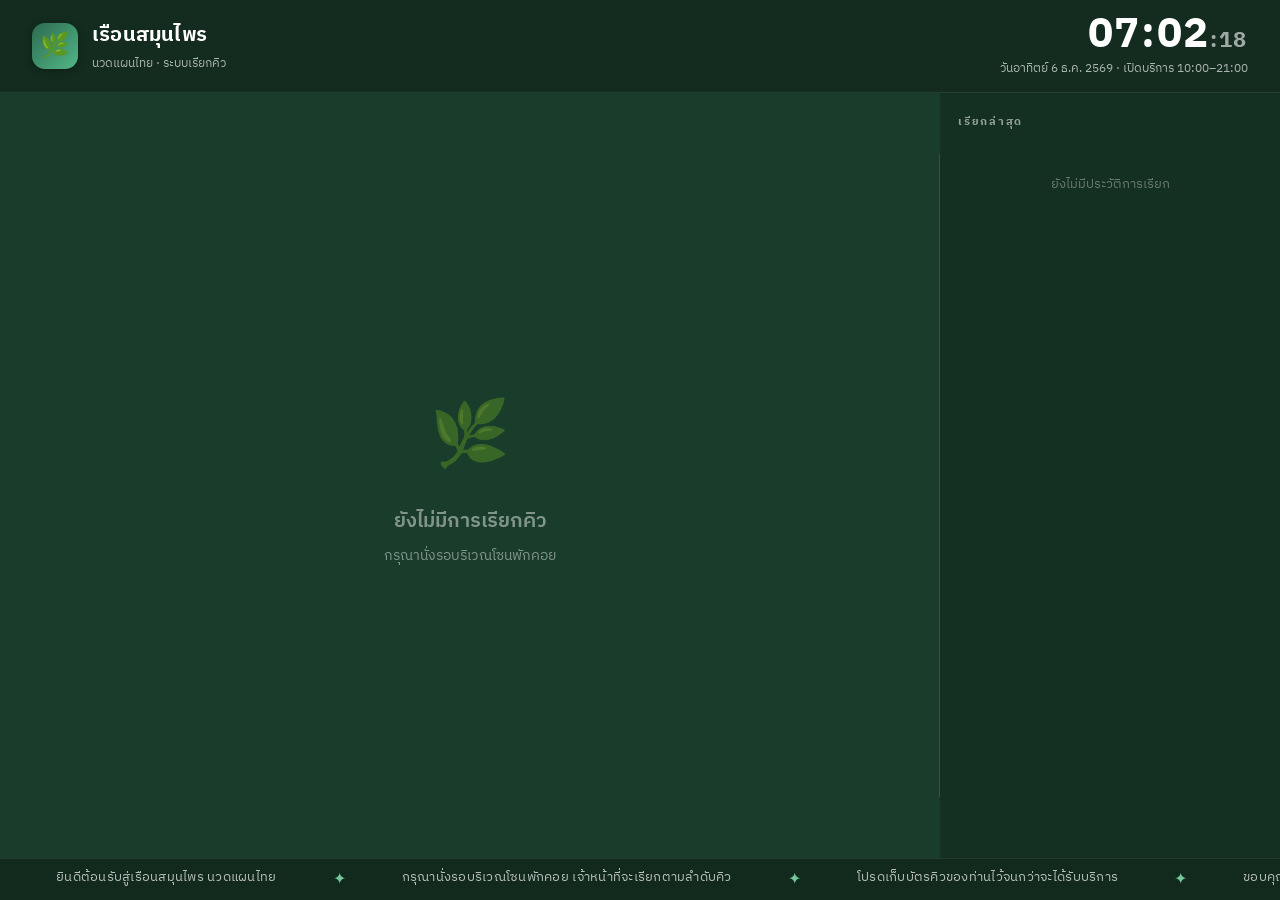
==== queue-display.html @ fc615b2a "Add queue management system: call queue page, display board, sound, ticker - New queue.jsx: QueuePag" ====
<!DOCTYPE html>
<html lang="th">
<head>
<meta charset="UTF-8" />
<meta name="viewport" content="width=device-width, initial-scale=1.0" />
<title>จอแสดงคิว · เรือนสมุนไพร นวดแผนไทย</title>
<link rel="preconnect" href="https://fonts.googleapis.com" />
<link rel="preconnect" href="https://fonts.gstatic.com" crossorigin />
<link href="https://fonts.googleapis.com/css2?family=IBM+Plex+Sans+Thai:wght@400;500;600;700;900&display=swap" rel="stylesheet">
<style>
  *, *::before, *::after { margin: 0; padding: 0; box-sizing: border-box; }
  html, body { height: 100%; overflow: hidden; }
  body {
    font-family: 'IBM Plex Sans Thai', 'Noto Sans Thai', sans-serif;
    background: #1a3d2b;
    color: #fff;
    display: flex;
    flex-direction: column;
  }

  /* ── Header ── */
  .header {
    display: flex;
    justify-content: space-between;
    align-items: center;
    padding: 14px 32px;
    background: rgba(0,0,0,.28);
    flex-shrink: 0;
    border-bottom: 1px solid rgba(255,255,255,.08);
  }
  .logo { display: flex; align-items: center; gap: 14px; }
  .logo-icon {
    width: 46px; height: 46px;
    background: linear-gradient(135deg, #2d6a4f, #52b788);
    border-radius: 13px;
    display: flex; align-items: center; justify-content: center;
    font-size: 24px; box-shadow: 0 2px 10px rgba(0,0,0,.3);
  }
  .logo-name  { font-size: 20px; font-weight: 700; letter-spacing: .01em; }
  .logo-sub   { font-size: 12px; opacity: .65; margin-top: 2px; }
  .clock { text-align: right; }
  .clock-time {
    font-size: 42px; font-weight: 700; letter-spacing: .04em;
    font-variant-numeric: tabular-nums; line-height: 1;
  }
  .clock-sec { font-size: 22px; opacity: .6; }
  .clock-date { font-size: 12px; opacity: .65; margin-top: 3px; }

  /* ── Main area ── */
  .main {
    display: flex; flex: 1; overflow: hidden;
  }

  /* ── Current queue panel (left) ── */
  .current {
    flex: 1;
    display: flex; flex-direction: column;
    align-items: center; justify-content: center;
    padding: 32px 48px;
    position: relative;
  }
  .current::after {
    content: ''; position: absolute;
    right: 0; top: 8%; bottom: 8%; width: 1px;
    background: rgba(255,255,255,.12);
  }

  .calling-badge {
    display: flex; align-items: center; gap: 8px;
    font-size: 12px; font-weight: 700; letter-spacing: .18em;
    text-transform: uppercase; opacity: .75; margin-bottom: 18px;
  }
  .calling-dot {
    width: 8px; height: 8px; border-radius: 50%;
    background: #74c69d;
    animation: blink 1.5s ease-in-out infinite;
  }
  @keyframes blink {
    0%, 100% { opacity: 1; transform: scale(1); }
    50%       { opacity: .3; transform: scale(.7); }
  }

  .queue-number {
    font-size: clamp(100px, 16vw, 180px);
    font-weight: 900; line-height: 1; color: #fff;
    letter-spacing: .02em; font-variant-numeric: tabular-nums;
    text-shadow: 0 4px 40px rgba(0,0,0,.5);
    animation: fadeIn .4s ease;
  }
  @keyframes fadeIn { from { opacity: 0; transform: scale(.92); } to { opacity: 1; transform: scale(1); } }

  .patient-name {
    font-size: clamp(22px, 3.5vw, 38px);
    font-weight: 700; margin-top: 10px; text-align: center;
    max-width: 560px;
  }
  .info-chip {
    display: inline-flex; align-items: center; gap: 8px;
    background: rgba(255,255,255,.14);
    border: 1px solid rgba(255,255,255,.22);
    border-radius: 100px; padding: 8px 22px;
    font-size: 17px; font-weight: 600; margin-top: 14px;
  }
  .svc-label {
    font-size: 15px; opacity: .8; margin-top: 8px; text-align: center;
  }
  .ther-row {
    display: flex; align-items: center; gap: 10px;
    margin-top: 14px; font-size: 15px; opacity: .8;
  }
  .ther-av {
    width: 34px; height: 34px; border-radius: 17px;
    background: rgba(255,255,255,.2);
    display: flex; align-items: center; justify-content: center;
    font-weight: 700; font-size: 14px;
  }

  .empty-state {
    text-align: center; opacity: .45;
  }
  .empty-icon { font-size: 64px; margin-bottom: 16px; }
  .empty-text { font-size: 20px; font-weight: 600; }
  .empty-sub  { font-size: 14px; margin-top: 6px; }

  /* ── Recent panel (right) ── */
  .recent {
    width: 340px; flex-shrink: 0;
    padding: 20px 18px;
    background: rgba(0,0,0,.22);
    overflow-y: auto; display: flex; flex-direction: column;
  }
  .recent-title {
    font-size: 11px; font-weight: 700; letter-spacing: .16em;
    opacity: .55; margin-bottom: 14px; text-transform: uppercase;
  }
  .recent-list { display: flex; flex-direction: column; gap: 2px; }
  .recent-item {
    display: flex; align-items: center; gap: 12px;
    padding: 11px 10px;
    border-radius: 10px;
    transition: background .2s;
  }
  .recent-item.latest {
    background: rgba(116,198,157,.15);
    border: 1px solid rgba(116,198,157,.3);
  }
  .recent-no {
    font-size: 22px; font-weight: 900;
    color: #95d5b2; min-width: 56px; letter-spacing: .01em;
    font-family: 'IBM Plex Mono', monospace;
  }
  .recent-info { flex: 1; min-width: 0; }
  .recent-info .r-name { font-size: 14px; font-weight: 600; white-space: nowrap; overflow: hidden; text-overflow: ellipsis; }
  .recent-info .r-sub  { font-size: 11px; opacity: .55; margin-top: 2px; white-space: nowrap; overflow: hidden; text-overflow: ellipsis; }
  .latest-tag {
    flex-shrink: 0;
    background: #52b788; color: #fff;
    font-size: 10px; font-weight: 700; padding: 2px 8px;
    border-radius: 100px; letter-spacing: .05em;
  }

  /* ── Ticker ── */
  .ticker {
    flex-shrink: 0; height: 42px;
    background: rgba(0,0,0,.32);
    display: flex; align-items: center; overflow: hidden;
    border-top: 1px solid rgba(255,255,255,.08);
  }
  .ticker-inner {
    display: flex; white-space: nowrap;
    animation: marquee 50s linear infinite;
  }
  @keyframes marquee {
    0%   { transform: translateX(0); }
    100% { transform: translateX(-50%); }
  }
  .ticker-seg {
    padding: 0 56px; font-size: 13px;
    color: rgba(255,255,255,.7); letter-spacing: .02em;
  }
  .ticker-dot { color: #74c69d; }

  /* Scrollbar hidden */
  .recent::-webkit-scrollbar { display: none; }
  .recent { scrollbar-width: none; }
</style>
</head>
<body>

<!-- ── Header ─────────────────────────────────────────────── -->
<div class="header">
  <div class="logo">
    <div class="logo-icon">🌿</div>
    <div>
      <div class="logo-name">เรือนสมุนไพร</div>
      <div class="logo-sub">นวดแผนไทย · ระบบเรียกคิว</div>
    </div>
  </div>
  <div class="clock">
    <div class="clock-time">
      <span id="clock-hm">--:--</span><span class="clock-sec" id="clock-s">:--</span>
    </div>
    <div class="clock-date" id="clock-date">—</div>
  </div>
</div>

<!-- ── Main ───────────────────────────────────────────────── -->
<div class="main">
  <div class="current" id="current-panel">
    <div class="empty-state">
      <div class="empty-icon">🌿</div>
      <div class="empty-text">ยังไม่มีการเรียกคิว</div>
      <div class="empty-sub">กรุณานั่งรอบริเวณโซนพักคอย</div>
    </div>
  </div>

  <div class="recent">
    <div class="recent-title">เรียกล่าสุด</div>
    <div class="recent-list" id="recent-list">
      <div style="text-align:center;opacity:.35;font-size:13px;padding:28px 0">ยังไม่มีประวัติการเรียก</div>
    </div>
  </div>
</div>

<!-- ── Ticker ─────────────────────────────────────────────── -->
<div class="ticker">
  <div class="ticker-inner" id="ticker-inner"></div>
</div>

<script>
// ── Ticker setup ──────────────────────────────────────────
const TICKER_SEGS = [
  "ยินดีต้อนรับสู่เรือนสมุนไพร นวดแผนไทย",
  "กรุณานั่งรอบริเวณโซนพักคอย เจ้าหน้าที่จะเรียกตามลำดับคิว",
  "โปรดเก็บบัตรคิวของท่านไว้จนกว่าจะได้รับบริการ",
  "ขอบคุณที่ไว้วางใจใช้บริการแพทย์แผนไทย",
];

(function setupTicker() {
  const inner = document.getElementById('ticker-inner');
  const txt = TICKER_SEGS.map((s, i) =>
    `<span class="ticker-seg">${s}</span><span class="ticker-dot">✦</span>`
  ).join('');
  inner.innerHTML = txt + txt; // doubled for seamless loop
})();

// ── Clock ─────────────────────────────────────────────────
const DAYS_TH   = ['อาทิตย์','จันทร์','อังคาร','พุธ','พฤหัสบดี','ศุกร์','เสาร์'];
const MONTHS_TH = ['ม.ค.','ก.พ.','มี.ค.','เม.ย.','พ.ค.','มิ.ย.','ก.ค.','ส.ค.','ก.ย.','ต.ค.','พ.ย.','ธ.ค.'];

function updateClock() {
  const n = new Date();
  const h = String(n.getHours()).padStart(2,'0');
  const m = String(n.getMinutes()).padStart(2,'0');
  const s = String(n.getSeconds()).padStart(2,'0');
  document.getElementById('clock-hm').textContent = `${h}:${m}`;
  document.getElementById('clock-s').textContent  = `:${s}`;
  document.getElementById('clock-date').textContent =
    `วัน${DAYS_TH[n.getDay()]} ${n.getDate()} ${MONTHS_TH[n.getMonth()]} ${n.getFullYear()+543} · เปิดบริการ 10:00–21:00`;
}
updateClock();
setInterval(updateClock, 1000);

// ── Helpers ───────────────────────────────────────────────
function fmtNo(n) { return `A${String(n || 0).padStart(2,'0')}`; }

// ── Render current ────────────────────────────────────────
function renderCurrent(q) {
  const panel = document.getElementById('current-panel');
  if (!q) {
    panel.innerHTML = `
      <div class="empty-state">
        <div class="empty-icon">🌿</div>
        <div class="empty-text">ยังไม่มีการเรียกคิว</div>
        <div class="empty-sub">กรุณานั่งรอบริเวณโซนพักคอย</div>
      </div>`;
    return;
  }
  const qNo   = fmtNo(q.queueNo);
  const name  = q.customer || (q.hn ? `HN ${q.hn}` : '—');
  const bed   = q.bedLabel ? `<div class="info-chip">🛏 ${q.bedLabel}</div>` : '';
  const svc   = q.svcName  ? `<div class="svc-label">${q.svcName}</div>` : '';
  const ther  = q.therName  ? `
    <div class="ther-row">
      <div class="ther-av">${q.therName.charAt(0)}</div>
      <span>หมอนวด ${q.therName}</span>
    </div>` : '';

  panel.innerHTML = `
    <div class="calling-badge">
      <div class="calling-dot"></div>
      กำลังเรียกคิว
    </div>
    <div class="queue-number">${qNo}</div>
    <div class="patient-name">${name}</div>
    ${bed}${svc}${ther}
  `;
}

// ── Render recent ─────────────────────────────────────────
function renderRecent(history) {
  const list = document.getElementById('recent-list');
  if (!history || history.length === 0) {
    list.innerHTML = '<div style="text-align:center;opacity:.35;font-size:13px;padding:28px 0">ยังไม่มีประวัติการเรียก</div>';
    return;
  }
  list.innerHTML = history.map((q, i) => {
    const qNo  = fmtNo(q.queueNo);
    const name = q.customer || (q.hn ? `HN ${q.hn}` : '—');
    const sub  = [q.bedLabel, q.svcName].filter(Boolean).join(' · ') || '—';
    return `
      <div class="recent-item${i === 0 ? ' latest' : ''}">
        <div class="recent-no">${qNo}</div>
        <div class="recent-info">
          <div class="r-name">${name}</div>
          <div class="r-sub">${sub}</div>
        </div>
        ${i === 0 ? '<span class="latest-tag">ล่าสุด</span>' : ''}
      </div>`;
  }).join('');
}

// ── Load data ─────────────────────────────────────────────
let lastTs = 0;
function loadData() {
  try {
    const raw = localStorage.getItem('thai_queue_display');
    if (!raw) return;
    const data = JSON.parse(raw);
    if (data.ts === lastTs) return;
    lastTs = data.ts;
    renderCurrent(data.current || null);
    renderRecent(data.history || []);
  } catch {}
}

loadData();
window.addEventListener('storage', e => { if (e.key === 'thai_queue_display') loadData(); });
setInterval(loadData, 1500);
</script>
</body>
</html>
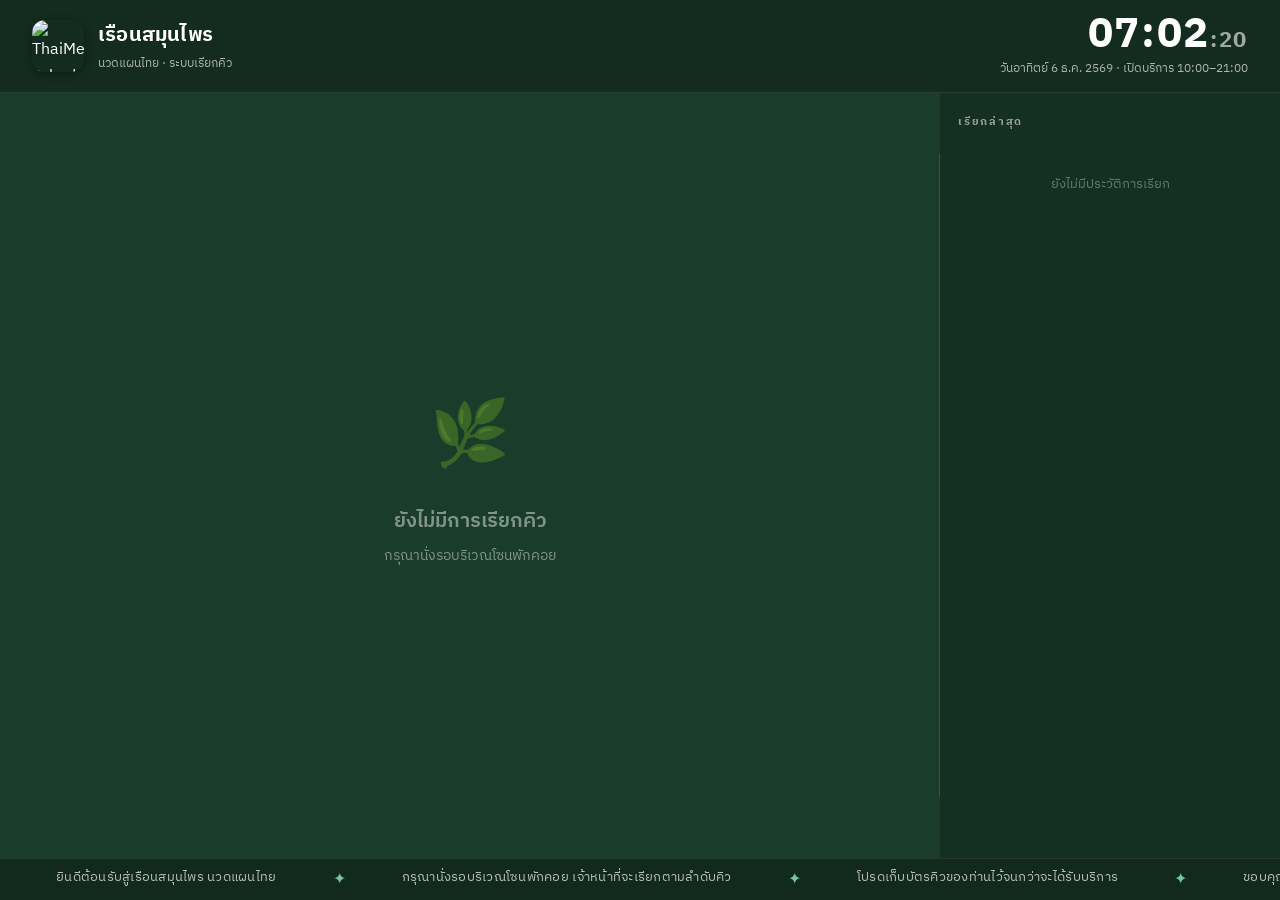
==== commit 5400e200: "Improve queue display: logo image, female voice, remove service, fix latest style - queue-display.ht" ====
--- a/queue-display.html
+++ b/queue-display.html
@@ -30,11 +30,14 @@
   }
   .logo { display: flex; align-items: center; gap: 14px; }
   .logo-icon {
-    width: 46px; height: 46px;
-    background: linear-gradient(135deg, #2d6a4f, #52b788);
+    width: 52px; height: 52px;
     border-radius: 13px;
-    display: flex; align-items: center; justify-content: center;
-    font-size: 24px; box-shadow: 0 2px 10px rgba(0,0,0,.3);
+    overflow: hidden;
+    box-shadow: 0 2px 10px rgba(0,0,0,.35);
+    flex-shrink: 0;
+  }
+  .logo-icon img {
+    width: 100%; height: 100%; object-fit: cover; display: block;
   }
   .logo-name  { font-size: 20px; font-weight: 700; letter-spacing: .01em; }
   .logo-sub   { font-size: 12px; opacity: .65; margin-top: 2px; }
@@ -141,8 +144,8 @@
     transition: background .2s;
   }
   .recent-item.latest {
-    background: rgba(116,198,157,.15);
-    border: 1px solid rgba(116,198,157,.3);
+    background: rgba(255,255,255,.13);
+    border: 1px solid rgba(255,255,255,.22);
   }
   .recent-no {
     font-size: 22px; font-weight: 900;
@@ -190,7 +193,9 @@
 <!-- ── Header ─────────────────────────────────────────────── -->
 <div class="header">
   <div class="logo">
-    <div class="logo-icon">🌿</div>
+    <div class="logo-icon">
+      <img src="thaimed scheduler.png" alt="ThaiMed Scheduler" />
+    </div>
     <div>
       <div class="logo-name">เรือนสมุนไพร</div>
       <div class="logo-sub">นวดแผนไทย · ระบบเรียกคิว</div>
@@ -279,7 +284,6 @@
   const qNo   = fmtNo(q.queueNo);
   const name  = q.customer || (q.hn ? `HN ${q.hn}` : '—');
   const bed   = q.bedLabel ? `<div class="info-chip">🛏 ${q.bedLabel}</div>` : '';
-  const svc   = q.svcName  ? `<div class="svc-label">${q.svcName}</div>` : '';
   const ther  = q.therName  ? `
     <div class="ther-row">
       <div class="ther-av">${q.therName.charAt(0)}</div>
@@ -293,7 +297,7 @@
     </div>
     <div class="queue-number">${qNo}</div>
     <div class="patient-name">${name}</div>
-    ${bed}${svc}${ther}
+    ${bed}${ther}
   `;
 }
 
@@ -307,7 +311,7 @@
   list.innerHTML = history.map((q, i) => {
     const qNo  = fmtNo(q.queueNo);
     const name = q.customer || (q.hn ? `HN ${q.hn}` : '—');
-    const sub  = [q.bedLabel, q.svcName].filter(Boolean).join(' · ') || '—';
+    const sub  = q.bedLabel || '—';
     return `
       <div class="recent-item${i === 0 ? ' latest' : ''}">
         <div class="recent-no">${qNo}</div>
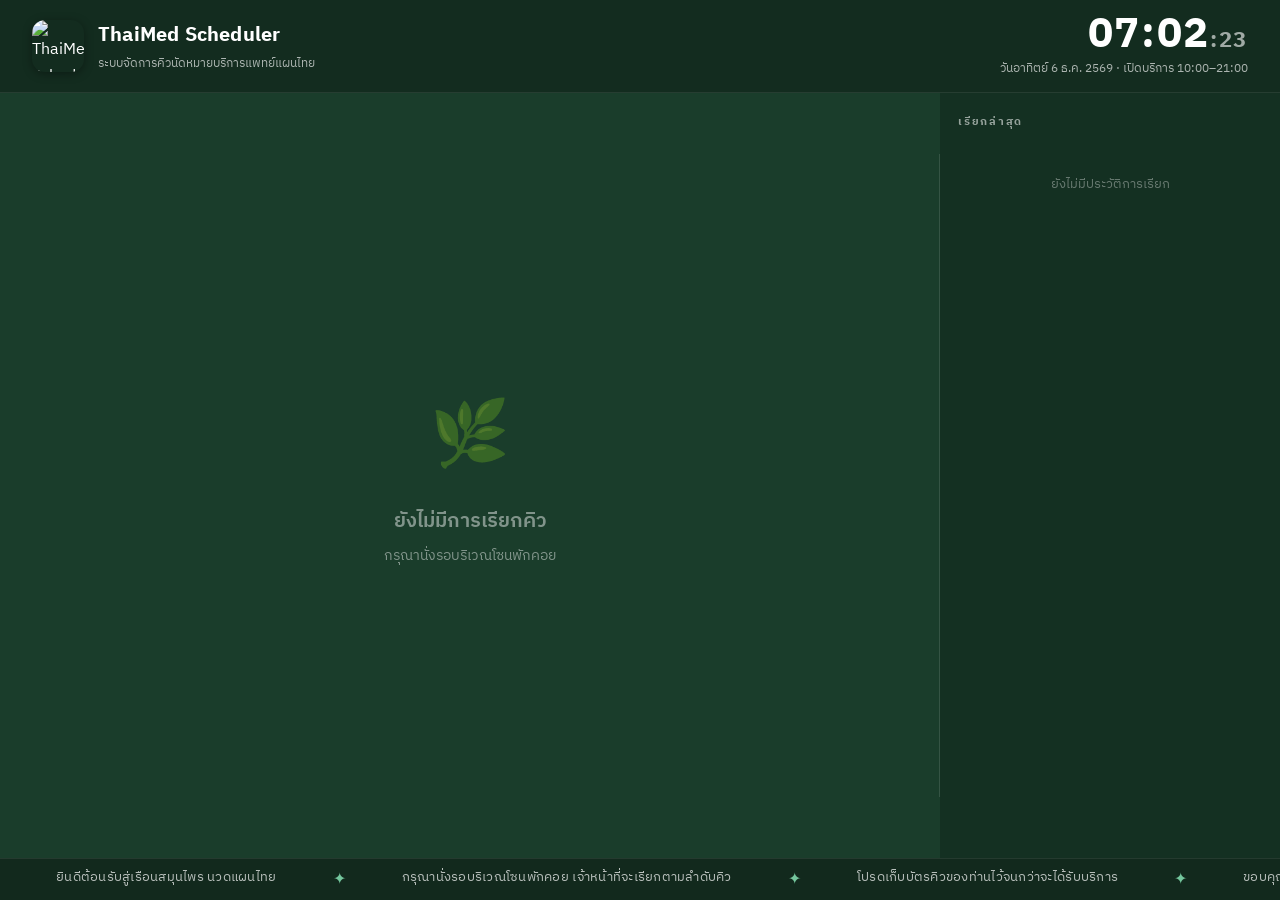
==== commit 2677e364: "Improve queue display: PDPA masking, voice, speech format, latest item color, header text - PDPA: ma" ====
--- a/queue-display.html
+++ b/queue-display.html
@@ -144,8 +144,11 @@
     transition: background .2s;
   }
   .recent-item.latest {
-    background: rgba(255,255,255,.13);
-    border: 1px solid rgba(255,255,255,.22);
+    background: rgba(180, 130, 40, 0.28);
+    border: 1px solid rgba(180, 130, 40, 0.45);
+  }
+  .recent-item.latest .recent-no {
+    color: #c9a45e;
   }
   .recent-no {
     font-size: 22px; font-weight: 900;
@@ -197,8 +200,8 @@
       <img src="thaimed scheduler.png" alt="ThaiMed Scheduler" />
     </div>
     <div>
-      <div class="logo-name">เรือนสมุนไพร</div>
-      <div class="logo-sub">นวดแผนไทย · ระบบเรียกคิว</div>
+      <div class="logo-name">ThaiMed Scheduler</div>
+      <div class="logo-sub">ระบบจัดการคิวนัดหมายบริการแพทย์แผนไทย</div>
     </div>
   </div>
   <div class="clock">
@@ -268,6 +271,14 @@
 
 // ── Helpers ───────────────────────────────────────────────
 function fmtNo(n) { return `A${String(n || 0).padStart(2,'0')}`; }
+
+// PDPA: แสดงเฉพาะชื่อ ซ่อนนามสกุลด้วย XXX
+function maskName(name) {
+  if (!name) return '—';
+  const parts = name.trim().split(/\s+/);
+  if (parts.length <= 1) return name;
+  return parts.slice(0, -1).join(' ') + ' XXX';
+}
 
 // ── Render current ────────────────────────────────────────
 function renderCurrent(q) {
@@ -282,7 +293,7 @@
     return;
   }
   const qNo   = fmtNo(q.queueNo);
-  const name  = q.customer || (q.hn ? `HN ${q.hn}` : '—');
+  const name  = maskName(q.customer || (q.hn ? `HN ${q.hn}` : null));
   const bed   = q.bedLabel ? `<div class="info-chip">🛏 ${q.bedLabel}</div>` : '';
   const ther  = q.therName  ? `
     <div class="ther-row">
@@ -310,7 +321,7 @@
   }
   list.innerHTML = history.map((q, i) => {
     const qNo  = fmtNo(q.queueNo);
-    const name = q.customer || (q.hn ? `HN ${q.hn}` : '—');
+    const name = maskName(q.customer || (q.hn ? `HN ${q.hn}` : null));
     const sub  = q.bedLabel || '—';
     return `
       <div class="recent-item${i === 0 ? ' latest' : ''}">
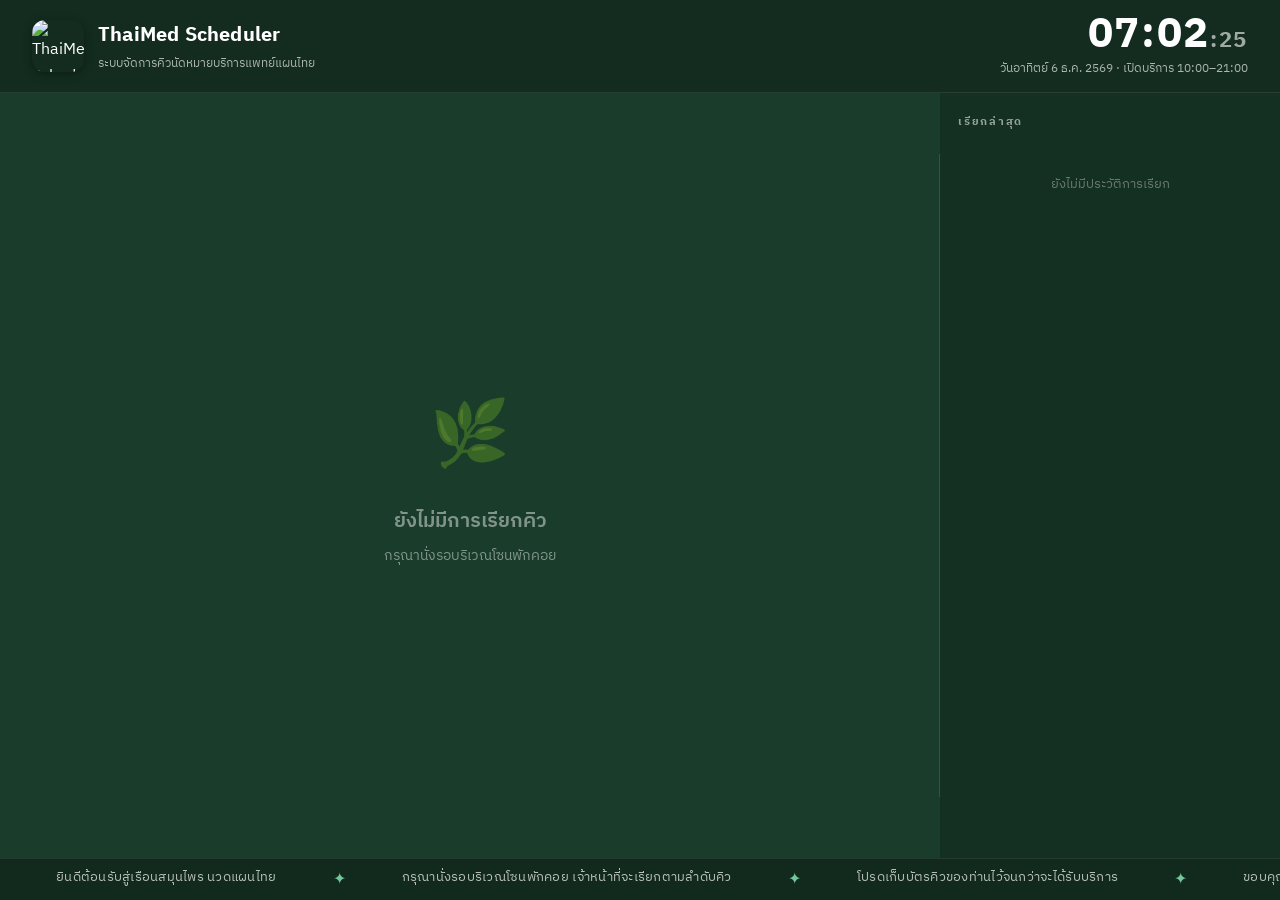
==== commit 06e4e800: "Remove therapist name from patient-facing queue display Co-Authored-By: Claude Sonnet 4.6 <noreply@a" ====
--- a/queue-display.html
+++ b/queue-display.html
@@ -295,11 +295,6 @@
   const qNo   = fmtNo(q.queueNo);
   const name  = maskName(q.customer || (q.hn ? `HN ${q.hn}` : null));
   const bed   = q.bedLabel ? `<div class="info-chip">🛏 ${q.bedLabel}</div>` : '';
-  const ther  = q.therName  ? `
-    <div class="ther-row">
-      <div class="ther-av">${q.therName.charAt(0)}</div>
-      <span>หมอนวด ${q.therName}</span>
-    </div>` : '';
 
   panel.innerHTML = `
     <div class="calling-badge">
@@ -308,7 +303,7 @@
     </div>
     <div class="queue-number">${qNo}</div>
     <div class="patient-name">${name}</div>
-    ${bed}${ther}
+    ${bed}
   `;
 }
 
